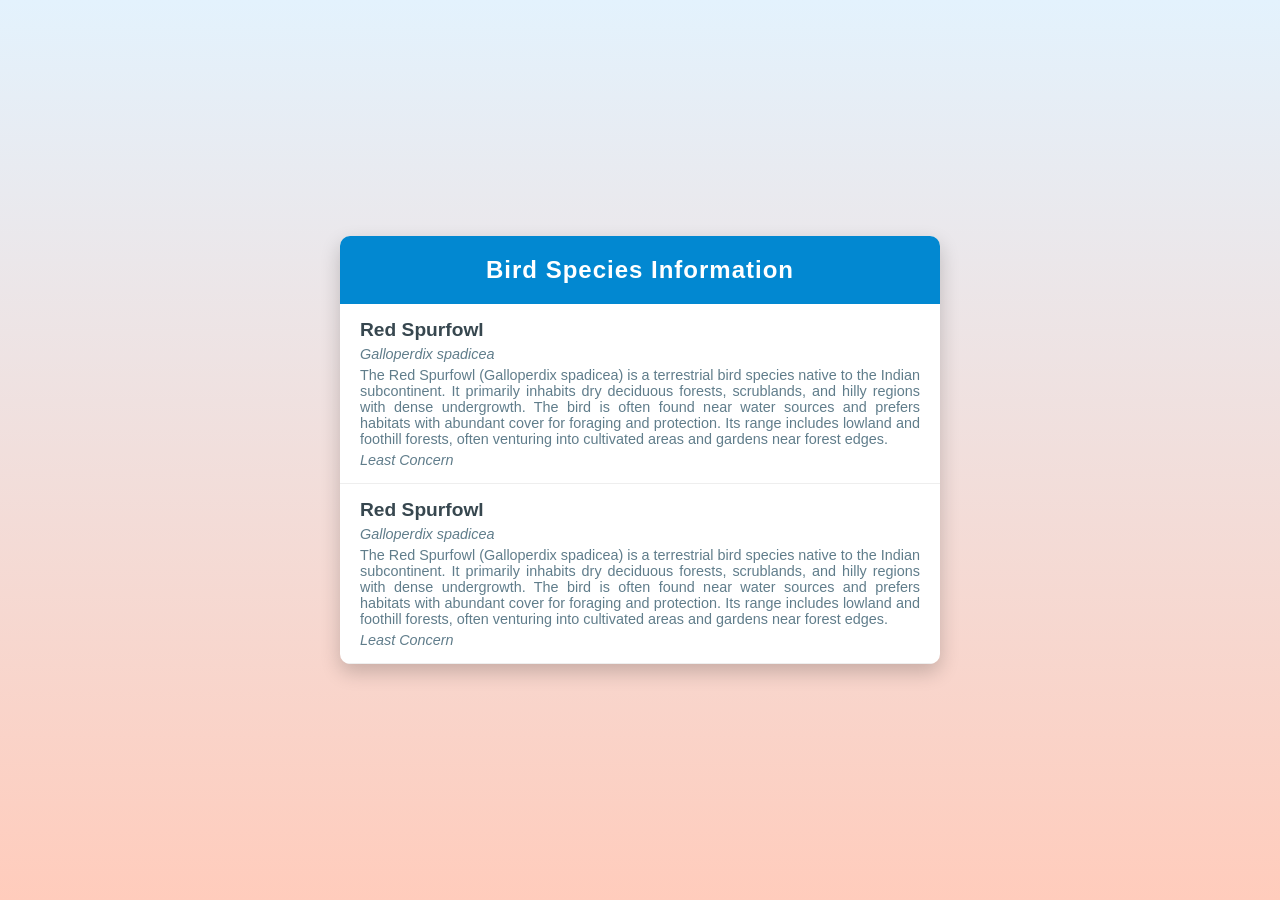
==== index.html @ 08909fce "Add files via upload" ====
<!DOCTYPE html>
<!--suppress HtmlDeprecatedAttribute -->
<html lang="en">
<head>
    <meta charset="UTF-8">
    <meta name="viewport" content="width=device-width, initial-scale=1.0, maximum-scale=1.0, user-scalable=no">
    <title>Bird Tabs</title>
    <link rel="stylesheet" href="style.css">
</head>
<body>
    <div class="container">
        <h1 class="title">Bird Species Information</h1>
        <div class="tabs">
            <div class="tab" onclick="openPage('red-spurfowl.html')">
                <h2>Red Spurfowl</h2>
                <p><em>Galloperdix spadicea</em></p>
                <p align="justify">The Red Spurfowl (Galloperdix spadicea) is a terrestrial bird species native to the Indian subcontinent. It primarily inhabits dry deciduous forests, scrublands, and hilly regions with dense undergrowth. The bird is often found near water sources and prefers habitats with abundant cover for foraging and protection. Its range includes lowland and foothill forests, often venturing into cultivated areas and gardens near forest edges.</p>
                <p><em>Least Concern</em></p>
            </div>
            <div class="tab" onclick="openPage('red-spurfowl.html')">
                <h2>Red Spurfowl</h2>
                <p><em>Galloperdix spadicea</em></p>
                <p align="justify">The Red Spurfowl (Galloperdix spadicea) is a terrestrial bird species native to the Indian subcontinent. It primarily inhabits dry deciduous forests, scrublands, and hilly regions with dense undergrowth. The bird is often found near water sources and prefers habitats with abundant cover for foraging and protection. Its range includes lowland and foothill forests, often venturing into cultivated areas and gardens near forest edges.</p>
                <p><em>Least Concern</em></p>
            </div>
        </div>
    </div>

    <script src="script.js"></script>
</body>
</html>
---- style.css ----
body {
    margin: 0;
    font-family: 'Arial', sans-serif;
    background: linear-gradient(to bottom, #e3f2fd, #ffccbc);
    color: #333;
    display: flex;
    justify-content: center;
    align-items: center;
    min-height: 100vh;
}

.container {
    width: 90%;
    max-width: 600px;
    background: #ffffff;
    box-shadow: 0px 8px 20px rgba(0, 0, 0, 0.2);
    border-radius: 10px;
    overflow: hidden;
}

.title {
    text-align: center;
    background: #0288d1;
    color: #ffffff;
    padding: 20px;
    margin: 0;
    font-size: 1.5rem;
    letter-spacing: 1px;
}

.tabs {
    display: flex;
    flex-direction: column;
}

.tab {
    padding: 15px 20px;
    border-bottom: 1px solid #eee;
    transition: background 0.3s ease, transform 0.2s ease;
    cursor: pointer;
    text-align: left;
}

.tab:hover {
    background: #f1f8e9;
    transform: translateX(10px);
}

.tab h2 {
    margin: 0;
    font-size: 1.2rem;
    color: #37474f;
}

.tab p {
    margin: 5px 0 0;
    font-size: 0.9rem;
    color: #607d8b;
}

@media (max-width: 600px) {
    .container {
        width: 95%;
    }
}
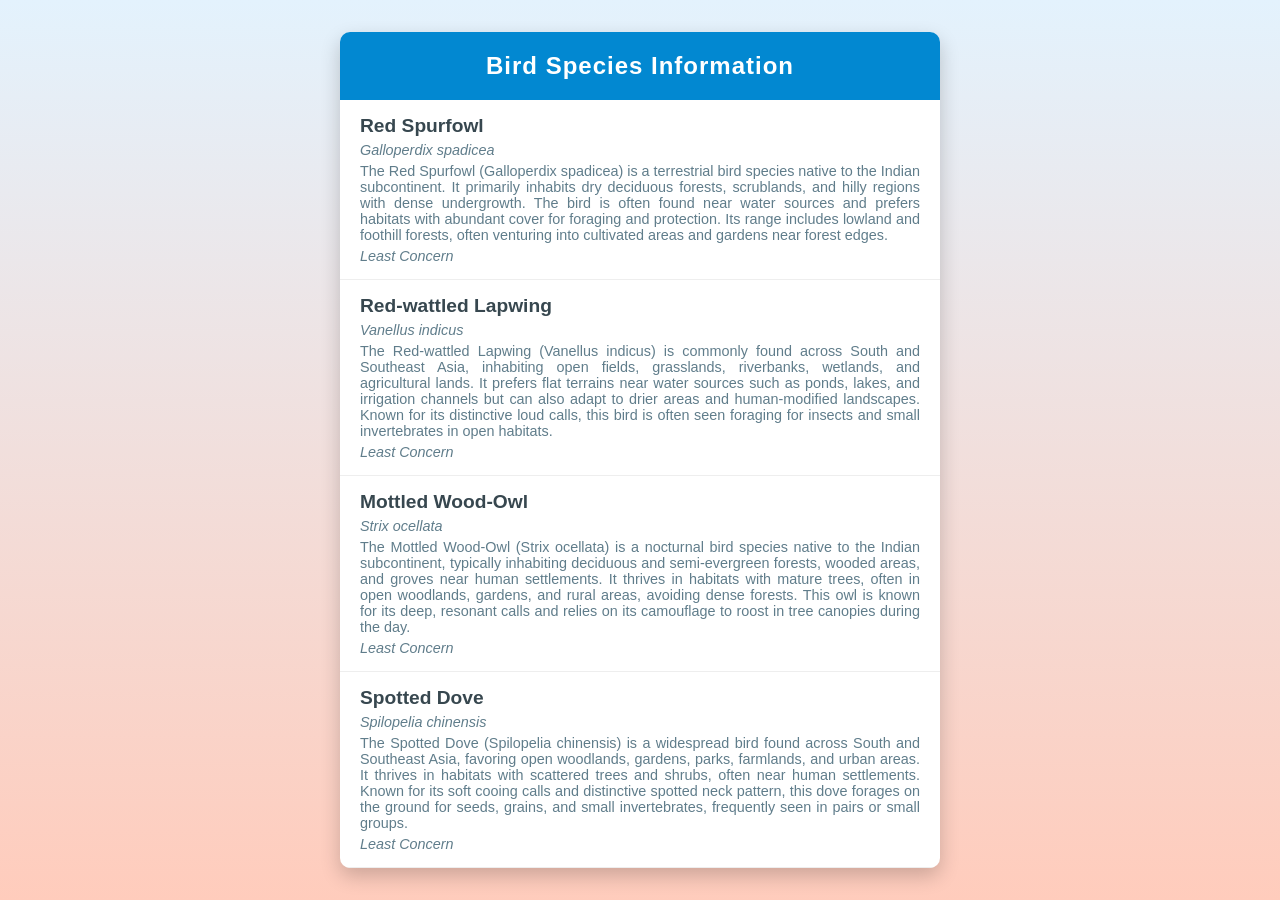
==== commit 7fc89049: "Add files via upload" ====
--- a/index.html
+++ b/index.html
@@ -1,5 +1,4 @@
 <!DOCTYPE html>
-<!--suppress HtmlDeprecatedAttribute -->
 <html lang="en">
 <head>
     <meta charset="UTF-8">
@@ -17,10 +16,22 @@
                 <p align="justify">The Red Spurfowl (Galloperdix spadicea) is a terrestrial bird species native to the Indian subcontinent. It primarily inhabits dry deciduous forests, scrublands, and hilly regions with dense undergrowth. The bird is often found near water sources and prefers habitats with abundant cover for foraging and protection. Its range includes lowland and foothill forests, often venturing into cultivated areas and gardens near forest edges.</p>
                 <p><em>Least Concern</em></p>
             </div>
-            <div class="tab" onclick="openPage('red-spurfowl.html')">
-                <h2>Red Spurfowl</h2>
-                <p><em>Galloperdix spadicea</em></p>
-                <p align="justify">The Red Spurfowl (Galloperdix spadicea) is a terrestrial bird species native to the Indian subcontinent. It primarily inhabits dry deciduous forests, scrublands, and hilly regions with dense undergrowth. The bird is often found near water sources and prefers habitats with abundant cover for foraging and protection. Its range includes lowland and foothill forests, often venturing into cultivated areas and gardens near forest edges.</p>
+            <div class="tab" onclick="openPage('Red-wattled-Lapwing.html')">
+                <h2>Red-wattled Lapwing</h2>
+                <p><em>Vanellus indicus</em></p>
+                <p align="justify">The Red-wattled Lapwing (Vanellus indicus) is commonly found across South and Southeast Asia, inhabiting open fields, grasslands, riverbanks, wetlands, and agricultural lands. It prefers flat terrains near water sources such as ponds, lakes, and irrigation channels but can also adapt to drier areas and human-modified landscapes. Known for its distinctive loud calls, this bird is often seen foraging for insects and small invertebrates in open habitats.</p>
+                <p><em>Least Concern</em></p>
+            </div>
+            <div class="tab" onclick="openPage('Mottled-Wood-Owl.html')">
+                <h2>Mottled Wood-Owl</h2>
+                <p><em>Strix ocellata</em></p>
+                <p align="justify">The Mottled Wood-Owl (Strix ocellata) is a nocturnal bird species native to the Indian subcontinent, typically inhabiting deciduous and semi-evergreen forests, wooded areas, and groves near human settlements. It thrives in habitats with mature trees, often in open woodlands, gardens, and rural areas, avoiding dense forests. This owl is known for its deep, resonant calls and relies on its camouflage to roost in tree canopies during the day.</p>
+                <p><em>Least Concern</em></p>
+            </div>
+            <div class="tab" onclick="openPage('Spotted-Dove.html')">
+                <h2>Spotted Dove</h2>
+                <p><em>Spilopelia chinensis</em></p>
+                <p align="justify">The Spotted Dove (Spilopelia chinensis) is a widespread bird found across South and Southeast Asia, favoring open woodlands, gardens, parks, farmlands, and urban areas. It thrives in habitats with scattered trees and shrubs, often near human settlements. Known for its soft cooing calls and distinctive spotted neck pattern, this dove forages on the ground for seeds, grains, and small invertebrates, frequently seen in pairs or small groups.</p>
                 <p><em>Least Concern</em></p>
             </div>
         </div>
